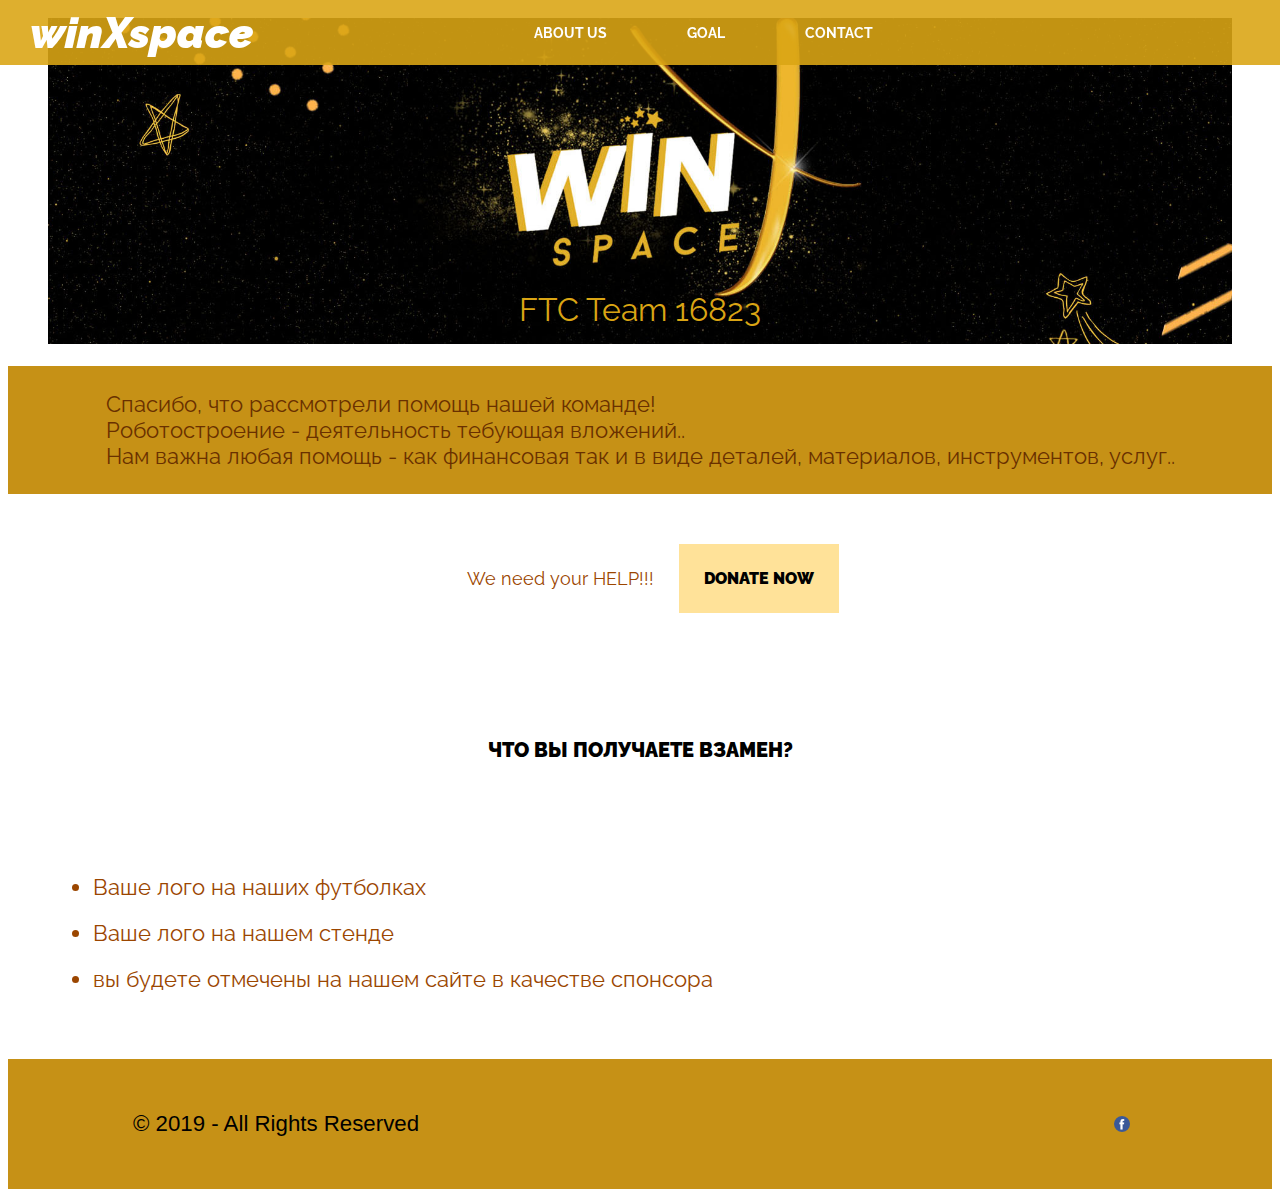
==== goal.html @ 43933ade "goal" ====
<!DOCTYPE html>
<html lang="en">
<head>
    <meta charset="UTF-8">
    <meta name="viewport" content="width=device-width, initial-scale=1.0">
    <meta http-equiv="X-UA-Compatible" content="ie=edge">
    <link rel="stylesheet" href="assets/Untitled-1.css">
    <link rel="stylesheet" href="assets/reset.css">
    <link href="https://fonts.googleapis.com/css?family=Playfair+Display:400,400i|Questrial|Raleway:400,500,700,900i&display=swap" rel="stylesheet">
    <title>Document</title>
</head>
<body>
    <header class="header">
        <div class="top_slider">
            <div>
                <figure>
                    <img src="assets/banner_111.jpg" alt="photo" \>
                    <figcaption>
                        <div class="info"> 
                           <span class="category">FTC Team 16823</span>
                        </div> 
                        </figcaption>
                </figure>
            </div>
        </div>
        <nav>
            <h1 class="logo">winXspace</h1>
            <ul class="top_menu">
                <li class="active"><a href="index2.html">About us</a></li>
                <li><a href="goal.html">goal</a></li>
                <li><a href="#">contact</a></li>
            </ul>
        </nav>
    </header>
    <main class="main">
        <div class="main_1">
        <div class="for_sponsor">
            <div class="text">Спасибо, что рассмотрели помощь нашей команде!
                <br>Роботостроение - деятельность тебующая вложений..
                <br>Нам важна любая помощь - как финансовая так и в виде деталей, материалов, инструментов, услуг..
            </div>
        </div>
        <div class="donate">
            <div class="text_donate">We need your HELP!!!</div>
            <div class="button_donate" ><a href="#"><div class="button_1">Donate now</div></a></div>
        </div>

        <div class="sponsor_buy">
            <div class="big_black">Что  вы  получаете  взамен?</div>
           <div class="all_sponsor">
               <ul>
                <li class="li_1">Ваше лого на наших футболках</li>
                <li class="li_1">Ваше лого на нашем стенде</li>
                <li class="li_1">вы будете отмечены на нашем сайте в качестве спонсора</li>
            </ul>
            </div>
        </div>
    </main>
    <footer class="footer">
        <div class="copyrights">
                © 2019  - All Rights Reserved 
        </div>
        <div class="right">
            <div class="social">
                <a href="#" class="instagram"></a>
                <a href="#" class="facebook"></a>
            </div>
        </div>
    </footer>
</body>
---- assets/Untitled-1.css ----
.top_slider figure{
    position: relative  ;
}
.top_slider figure img {
    max-width: 100%;
    height: auto;
}
.top_slider figure figcaption{
    position: absolute;
    bottom: 20px;
    left: 0;
    width: 100%;
    height: 80%;
    display:flex;
    align-items:flex-end;
    justify-content:center;
}
.top_slider figure figcaption .info{
    max-width:994px;
}
.top_slider figure figcaption .info span.category{
    color:#daa514;
    font-size:32px;
    font-style: medium;
    font-family: 'Raleway', sans-serif;
}
header.header{
    position: relative;
}
header.header nav{
    position: fixed;
    top: 0;
    left: 0;
    width: 100%;
    height: 65px;
    background:rgba(218, 165, 20,0.89);
    display: flex;
    align-items: center;
    justify-content: space-between;
}
header.header nav .logo{
    margin-left: 30px;
    color: #ffffff;
    display: block;
    font-size:43px;
    font-family: 'Raleway', sans-serif;
    font-style:Italic;
    font-weight: 900;
    width: 35%;
}
header.header nav .top_menu{
    font-size: 0;
    width: 65%;
}
header.header nav .top_menu li{
    display: inline-block;
    font-size: 14px;
    color:#ffffff;
    font-family: 'Raleway', sans-serif;
    font-weight: 700;
    text-transform: uppercase;
}
header.header nav .top_menu li:hover{
    color: khaki;
    transition: all 200ms ease-in-out;
}
header.header nav .top_menu li a{
    color: inherit;
    text-decoration: none;
    margin-left: 40px;
    margin-right: 40px;
}
body{
    color: #c29312;
    font-size: 18px;
    font-family: 'Raleway', sans-serif;
}
section.about{
    display: flex;
    align-items: stretch;
}
section.about .left_box{
    width: 50%;
    background: url(1.jpg) center center no-repeat;
    background-size: cover; 
}
section.about .right_box{
    width: 50%;
    box-sizing: border-box;
    padding:90px 90px 125px 90px;
}
section.about .right_box span.about_us{
    font-size:37px ;
    color: #000000;
    font-family: 'Raleway', sans-serif;
    line-height: 1.4;
    font-weight: 700;
}
section.about .right_box p{
    line-height: 24px;
}
section.our_dream{
    display: flex;
    align-items: stretch;
}
section.our_dream .dream{
    width: 50%;
    box-sizing: border-box;
    padding-top: 80px;
    padding-left: 60px;
    padding-right: 60px;
    padding-bottom: 125px;
    line-height: 1.4;
}
section.our_dream .photo_team{
    width: 50%;
    background: url(2.jpg) center center no-repeat;
    background-size: cover;
}
section.our_dream .dream h3.big{
    font-size:37px ;
    color: #000000;
    font-family: 'Raleway', sans-serif;

    font-weight:700;
}
main.main .stroke{
    max-width: 100%;
    height: auto;
}
section.forma{
    display: flex;
    align-items: center;
}
section.form{
    background: url(contact.jpg) center center no-repeat;
    background-size: cover;
    padding-left: 600px;
    padding-right: 600px;
    padding-top: 75px;
    padding-bottom: 70px;
}
section.form h4{
    font-size: 37px;
    color: #000000;
    font-family: 'Raleway', sans-serif;
    font-weight: 500;
    margin-bottom:35px;
}
section.form form{
    display: flex;
    justify-content: space-between;
    flex-wrap: wrap;
}
section.form form input[type="text"]{
    border: 0;
    padding: 0;
    margin: 0;
    height: 55px;
    border-top: 1px solid #f2dcaf;
    width: calc(50%-13px);
    padding-left: 25px;
    padding-right: 25px;
    box-sizing: border-box;
    color: #898989;
    font-size: 12px;
    font-family: 'Raleway', sans-serif;
    background: #ffe8b8;
    margin-right: 13px;
}
section.form form input[type="email"]{
    border: 0;
    padding: 0;
    margin: 0;
    height: 55px;
    border-top: 1px solid #f2dcaf;
    width: calc(50%-13px);
    padding-left: 25px;
    padding-right: 25px;
    box-sizing: border-box;
    color: #898989;
    font-size: 12px;
    font-family: 'Raleway', sans-serif;
    background: #ffe8b8;
}
section.form form textarea{
    border: 0;
    padding: 0;
    margin: 0;
    height: 100px;
    border-top: 1px solid #f2dcaf;
    width: 100%;
    padding: 25px;
    box-sizing: border-box;
    color: #898989;
    font-size: 12px;
    font-family: 'Raleway', sans-serif;
    background: #ffe8b8;
    margin-top:12px ;
    margin-bottom: 12px;
}
section.form form input[type="submit"]{
    background: #ffe299;
    border: 0;
    color: #000000;
    font-size: 16px;
    font-family: 'Raleway', sans-serif;
    font-weight: 900;
    text-transform: uppercase;
    padding: 23px 18px 23px 18px;
}
section.form form input[type="submit"]:hover{
    color: coral;
    transition: all 200ms ease-in-out;
}
footer.footer{
    background: #c69116;
    position: relative;
    height: 130px;
    display: flex;
    align-items: center;
    justify-content: space-between;
}
footer.footer .copyrights{
    width: 50%;
    align-items: flex-start;
    justify-content: space-between;
    padding-left: 125px;
    box-sizing: border-box;    
    position: absolute;
    font-size: 22.26px;
    font-family: 'arial';
    color: #000;

}
footer.footer .right{
    width: 100%;
    box-sizing: border-box;
    padding-right: 120px;
}
footer.footer .right .social{
    display: flex;
    align-items: center;
    justify-content: flex-end;
}
footer.footer .right_data .social a {
    margin-left: 27px;
}
footer.footer .right .social .facebook{
    width: 60px;
    height: 60px;
    background: url(facebook.png) center center no-repeat;
    display: block;
}
footer.footer .right .social .instagram{
    width: 60px;
    height: 60px;
    background: url(instagram.png) center center no-repeat;
    display: block;
}
.main_1{
    background-image: url(contact.jpg);
    background-attachment: fixed;
}
.donate{

background-size: cover;
padding-top: 50px;
padding-bottom: 50px;
width: 100%;
height: auto;
display: flex;
align-items: center;
justify-content: center;
}
main.main .donate .button_1{
background-color: #ffe299;
width: auto;
height: auto;
display: flex;
align-items: center;
justify-content: center;
color: #000000;
font-size: 16px;
font-family: 'Raleway', sans-serif;
font-weight: 900;
text-transform: uppercase;
padding: 25px;
}
main.main .button_1:hover{
    color: coral;
    transition: all 250ms ease-in-out;
}
.text_donate{
    font-size: 18px;
    padding-left: 25px;
    color: #9b4600
}
.button_donate{
    padding-left: 25px;
}
a{
    text-decoration: none;
}
main.main .for_sponsor{
    background-color: #c69116;
    color: #693000;
    font-size: 22px;
    font-family: 'Raleway', sans-serif;
    display: flex;
    align-items: center;
    justify-content: center;
    width: auto;
    height: auto;
    padding: 25px;
}
main.main .sponsor_buy{
    color: #9b4600;
    font-size: 22px;
    font-family: 'Raleway', sans-serif;
    padding: 25px;
}

.big_black{
color: #000000;
font-size: 20px;
font-family: 'Raleway', sans-serif;
font-weight: 900;
text-transform: uppercase;
padding: 50px;
display: flex;
justify-content: center;
}
.all_sponsor{
    padding: 20px;
}
.li_1{
    padding-top: 20px;
}
li{
    list-style-type: disc;
}
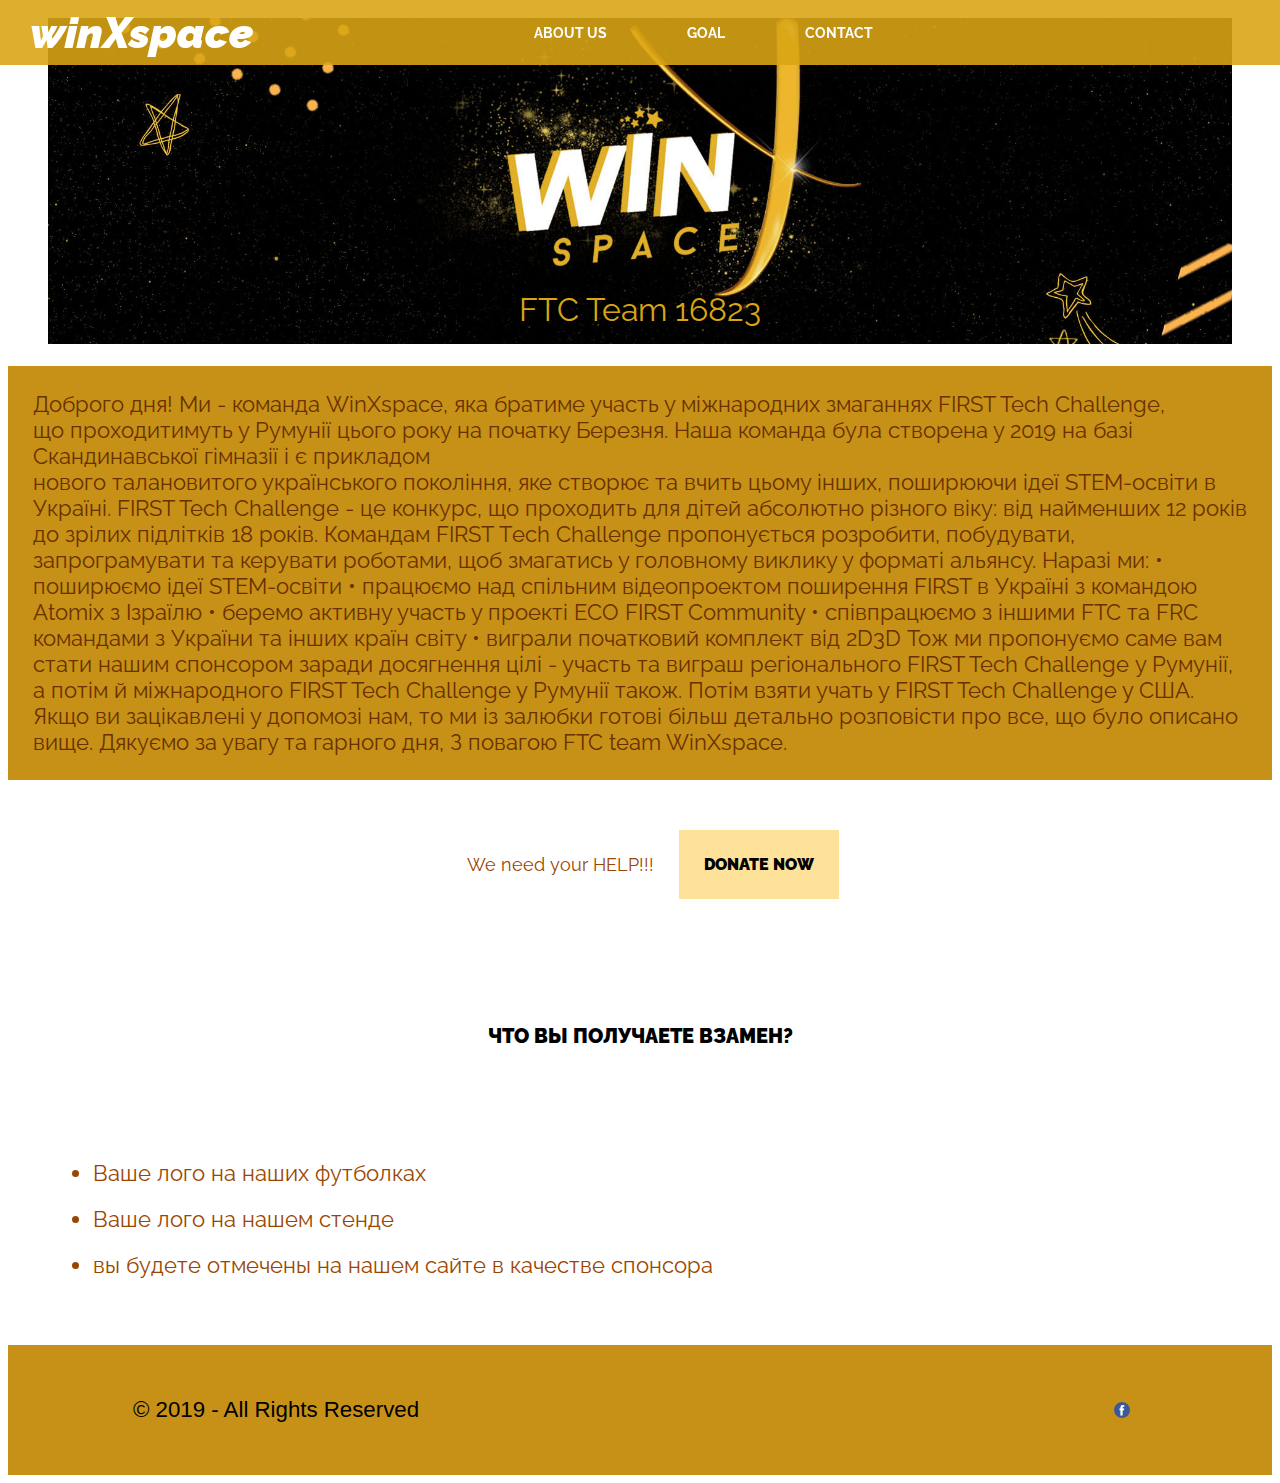
==== commit c8ba438c: "added new text" ====
--- a/goal.html
+++ b/goal.html
@@ -26,7 +26,7 @@
         <nav>
             <h1 class="logo">winXspace</h1>
             <ul class="top_menu">
-                <li class="active"><a href="index2.html">About us</a></li>
+                <li class="active"><a href="index.html">About us</a></li>
                 <li><a href="goal.html">goal</a></li>
                 <li><a href="#">contact</a></li>
             </ul>
@@ -35,9 +35,25 @@
     <main class="main">
         <div class="main_1">
         <div class="for_sponsor">
-            <div class="text">Спасибо, что рассмотрели помощь нашей команде!
-                <br>Роботостроение - деятельность тебующая вложений..
-                <br>Нам важна любая помощь - как финансовая так и в виде деталей, материалов, инструментов, услуг..
+            <div class="text">Доброго дня! 
+Ми - команда WinXspace, яка братиме участь у міжнародних змаганнях FIRST Tech Challenge,<br>
+що проходитимуть у Румунії цього року на початку Березня. Наша команда була створена у 2019 на базі Скандинавської гімназії і є прикладом<br>
+нового талановитого українського покоління, яке створює та вчить цьому інших, поширюючи ідеї STEM-освіти в Україні. 
+FIRST Tech Challenge - це конкурс, що проходить для дітей абсолютно різного віку: від найменших 12 років до зрілих підлітків 18 років. 
+Командам FIRST Тech Challenge пропонується розробити, побудувати, 
+запрограмувати та керувати роботами, щоб змагатись у головному
+виклику у форматі альянсу. 
+Наразі ми: 
+• поширюємо ідеї STEM-освіти
+• працюємо над спільним відеопроектом поширення FIRST в Україні з командою Atomix з Ізраїлю
+• беремо активну участь у проекті ECO FIRST Community
+• співпрацюємо з іншими FTC та FRC командами з України та інших країн світу
+• виграли початковий комплект від 2D3D
+Тож ми пропонуємо саме вам стати нашим спонсором заради досягнення цілі - участь та виграш регіонального FIRST Tech Challenge у Румунії,<br>
+а потім й міжнародного FIRST Tech Challenge y Румунії також. Потім взяти учать у FIRST Tech Challenge y США.
+Якщо ви зацікавлені у допомозі нам, то ми із залюбки готові більш детально розповісти про все, що було описано вище.
+Дякуємо за увагу та гарного дня,
+З повагою FTC team WinXspace.
             </div>
         </div>
         <div class="donate">
@@ -67,4 +83,4 @@
             </div>
         </div>
     </footer>
-</body>+</body>
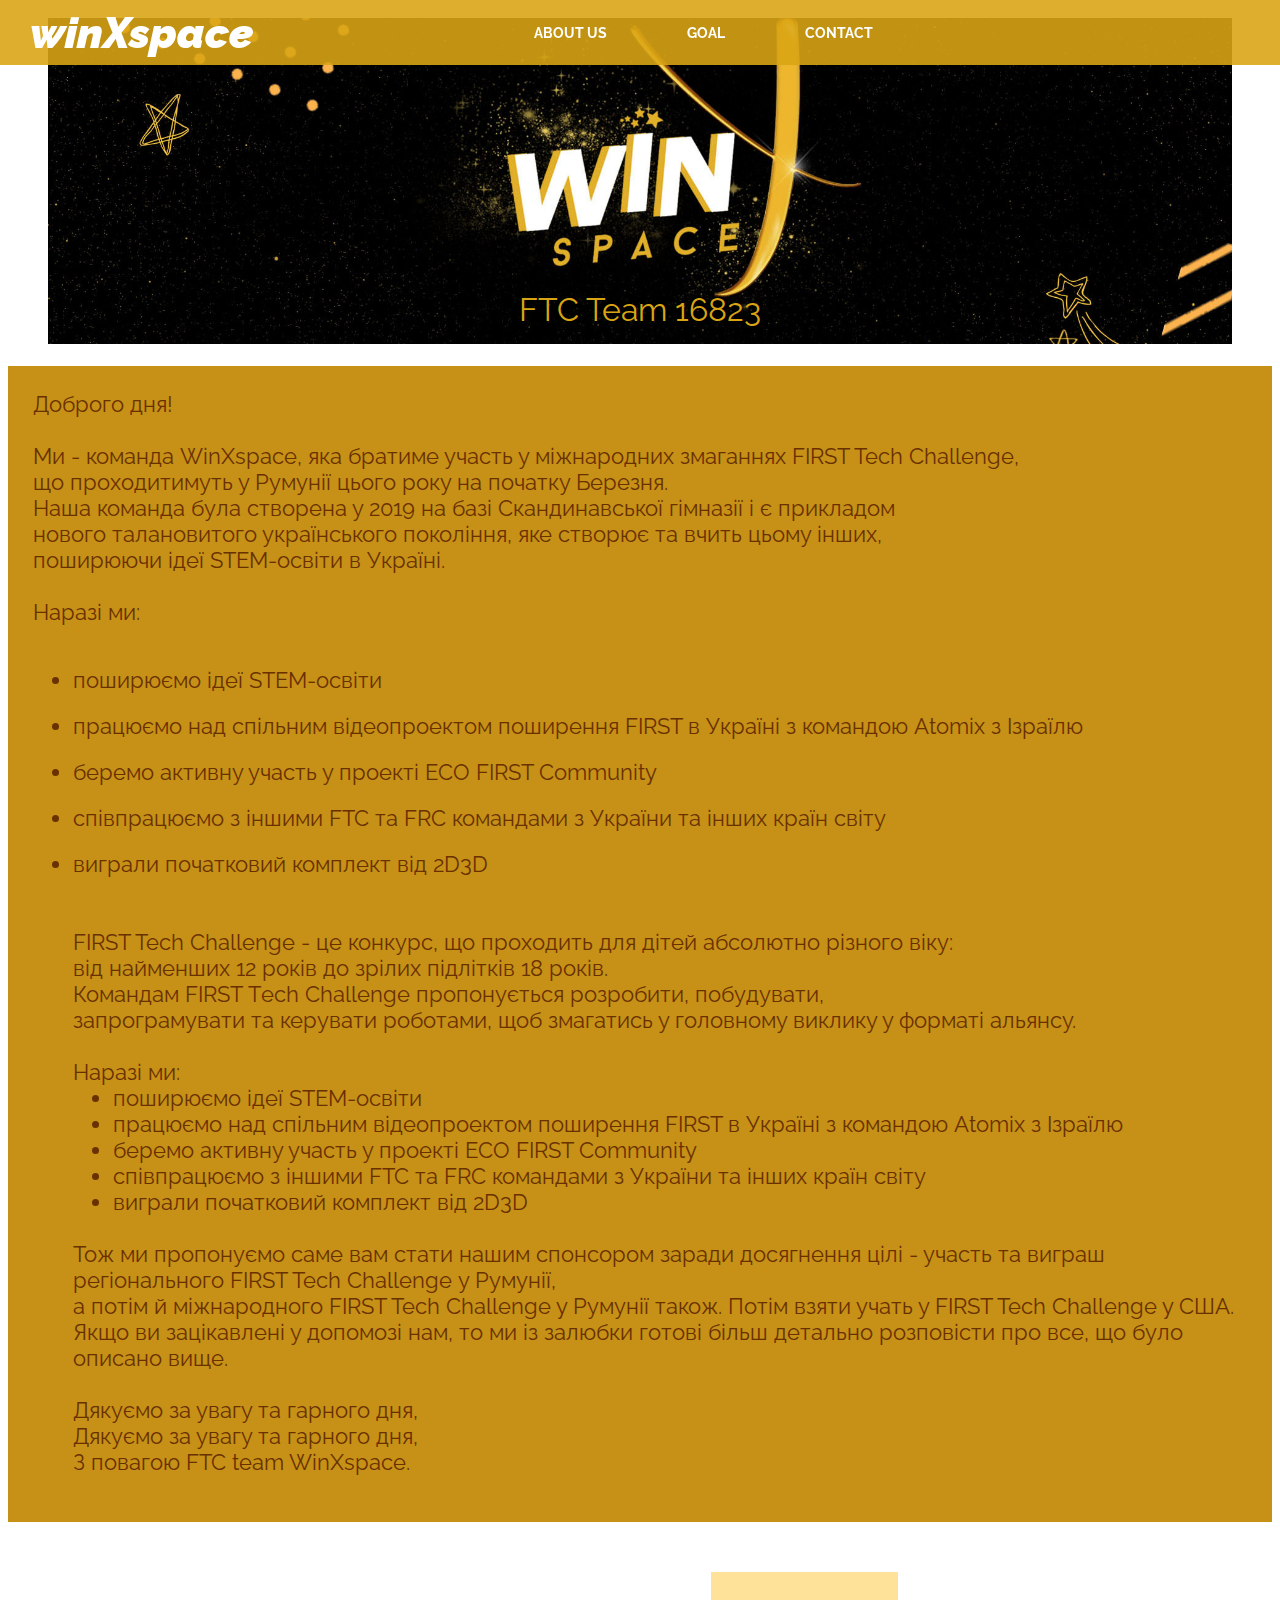
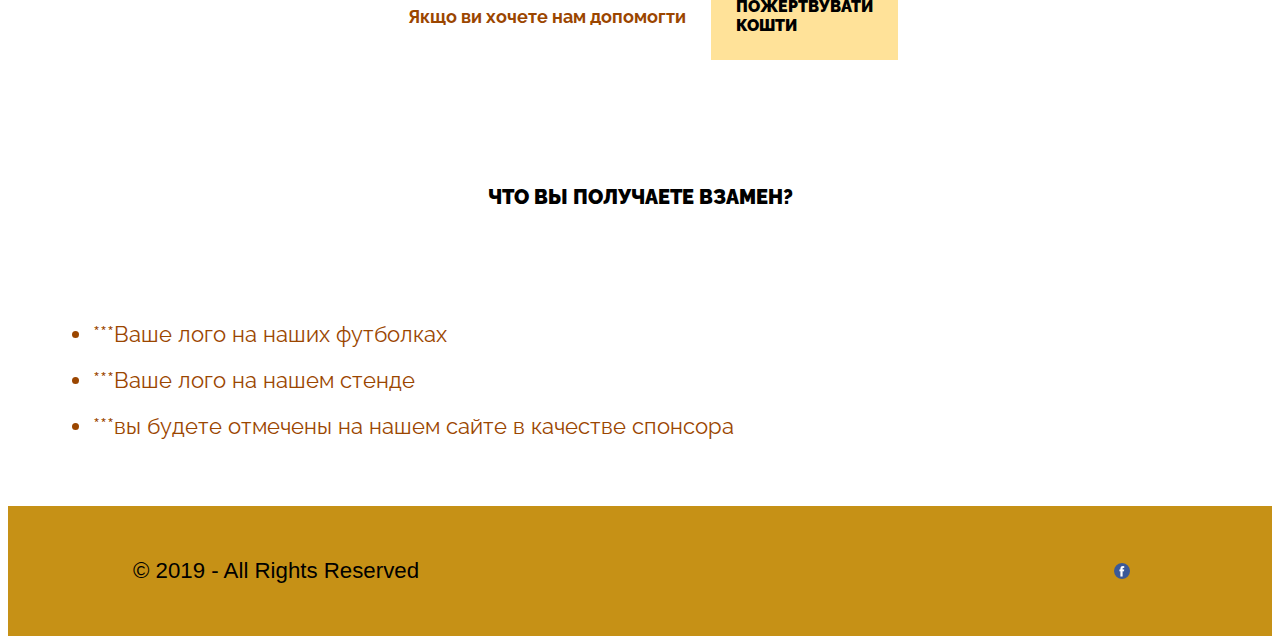
==== commit c3cfd6c7: "Update goal.html" ====
--- a/goal.html
+++ b/goal.html
@@ -35,39 +35,51 @@
     <main class="main">
         <div class="main_1">
         <div class="for_sponsor">
-            <div class="text">Доброго дня! 
+            <div class="text">Доброго дня! <br><br>
 Ми - команда WinXspace, яка братиме участь у міжнародних змаганнях FIRST Tech Challenge,<br>
-що проходитимуть у Румунії цього року на початку Березня. Наша команда була створена у 2019 на базі Скандинавської гімназії і є прикладом<br>
-нового талановитого українського покоління, яке створює та вчить цьому інших, поширюючи ідеї STEM-освіти в Україні. 
-FIRST Tech Challenge - це конкурс, що проходить для дітей абсолютно різного віку: від найменших 12 років до зрілих підлітків 18 років. 
-Командам FIRST Тech Challenge пропонується розробити, побудувати, 
-запрограмувати та керувати роботами, щоб змагатись у головному
-виклику у форматі альянсу. 
-Наразі ми: 
-• поширюємо ідеї STEM-освіти
-• працюємо над спільним відеопроектом поширення FIRST в Україні з командою Atomix з Ізраїлю
-• беремо активну участь у проекті ECO FIRST Community
-• співпрацюємо з іншими FTC та FRC командами з України та інших країн світу
-• виграли початковий комплект від 2D3D
-Тож ми пропонуємо саме вам стати нашим спонсором заради досягнення цілі - участь та виграш регіонального FIRST Tech Challenge у Румунії,<br>
-а потім й міжнародного FIRST Tech Challenge y Румунії також. Потім взяти учать у FIRST Tech Challenge y США.
-Якщо ви зацікавлені у допомозі нам, то ми із залюбки готові більш детально розповісти про все, що було описано вище.
-Дякуємо за увагу та гарного дня,
-З повагою FTC team WinXspace.
+що проходитимуть у Румунії цього року на початку Березня.<br>
+Наша команда була створена у 2019 на базі Скандинавської гімназії і є прикладом<br>
+нового талановитого українського покоління, яке створює та вчить цьому інших,<br>
+поширюючи ідеї STEM-освіти в Україні. 
+<br><br>Наразі ми: 
+<ul>
+<li class="li_1">поширюємо ідеї STEM-освіти</li>
+<li class="li_1">працюємо над спільним відеопроектом поширення FIRST в Україні з командою Atomix з Ізраїлю</li>
+<li class="li_1">беремо активну участь у проекті ECO FIRST Community</li>
+<li class="li_1">співпрацюємо з іншими FTC та FRC командами з України та інших країн світу</li>
+<li class="li_1">виграли початковий комплект від 2D3D</li>
+<br><br>FIRST Tech Challenge - це конкурс, що проходить для дітей абсолютно різного віку:<br>
+від найменших 12 років до зрілих підлітків 18 років. 
+<br>Командам FIRST Тech Challenge пропонується розробити, побудувати, 
+<br>запрограмувати та керувати роботами, щоб змагатись у головному виклику у форматі альянсу. 
+<br><br>Наразі ми: 
+<ul>
+<li>поширюємо ідеї STEM-освіти</li>
+<li>працюємо над спільним відеопроектом поширення FIRST в Україні з командою Atomix з Ізраїлю</li>
+<li>беремо активну участь у проекті ECO FIRST Community</li>
+<li>співпрацюємо з іншими FTC та FRC командами з України та інших країн світу</li>
+<li>виграли початковий комплект від 2D3D</li>
+</ul>
+<br>Тож ми пропонуємо саме вам стати нашим спонсором заради досягнення цілі - участь та виграш регіонального FIRST Tech Challenge у Румунії,
+<br>а потім й міжнародного FIRST Tech Challenge y Румунії також. Потім взяти учать у FIRST Tech Challenge y США.
+<br>Якщо ви зацікавлені у допомозі нам, то ми із залюбки готові більш детально розповісти про все, що було описано вище.
+<br><br>Дякуємо за увагу та гарного дня,
+<br>Дякуємо за увагу та гарного дня,
+<br>З повагою FTC team WinXspace.
             </div>
         </div>
         <div class="donate">
-            <div class="text_donate">We need your HELP!!!</div>
-            <div class="button_donate" ><a href="#"><div class="button_1">Donate now</div></a></div>
+            <div class="text_donate"><b>Якщо ви хочете нам допомогти</b></div>
+            <div class="button_donate" ><a href="#"><div class="button_1">Пожертвувати<br>Кошти</p></div></a></div>
         </div>
 
         <div class="sponsor_buy">
             <div class="big_black">Что  вы  получаете  взамен?</div>
            <div class="all_sponsor">
                <ul>
-                <li class="li_1">Ваше лого на наших футболках</li>
-                <li class="li_1">Ваше лого на нашем стенде</li>
-                <li class="li_1">вы будете отмечены на нашем сайте в качестве спонсора</li>
+                <li class="li_1">***Ваше лого на наших футболках</li>
+                <li class="li_1">***Ваше лого на нашем стенде</li>
+                <li class="li_1">***вы будете отмечены на нашем сайте в качестве спонсора</li>
             </ul>
             </div>
         </div>
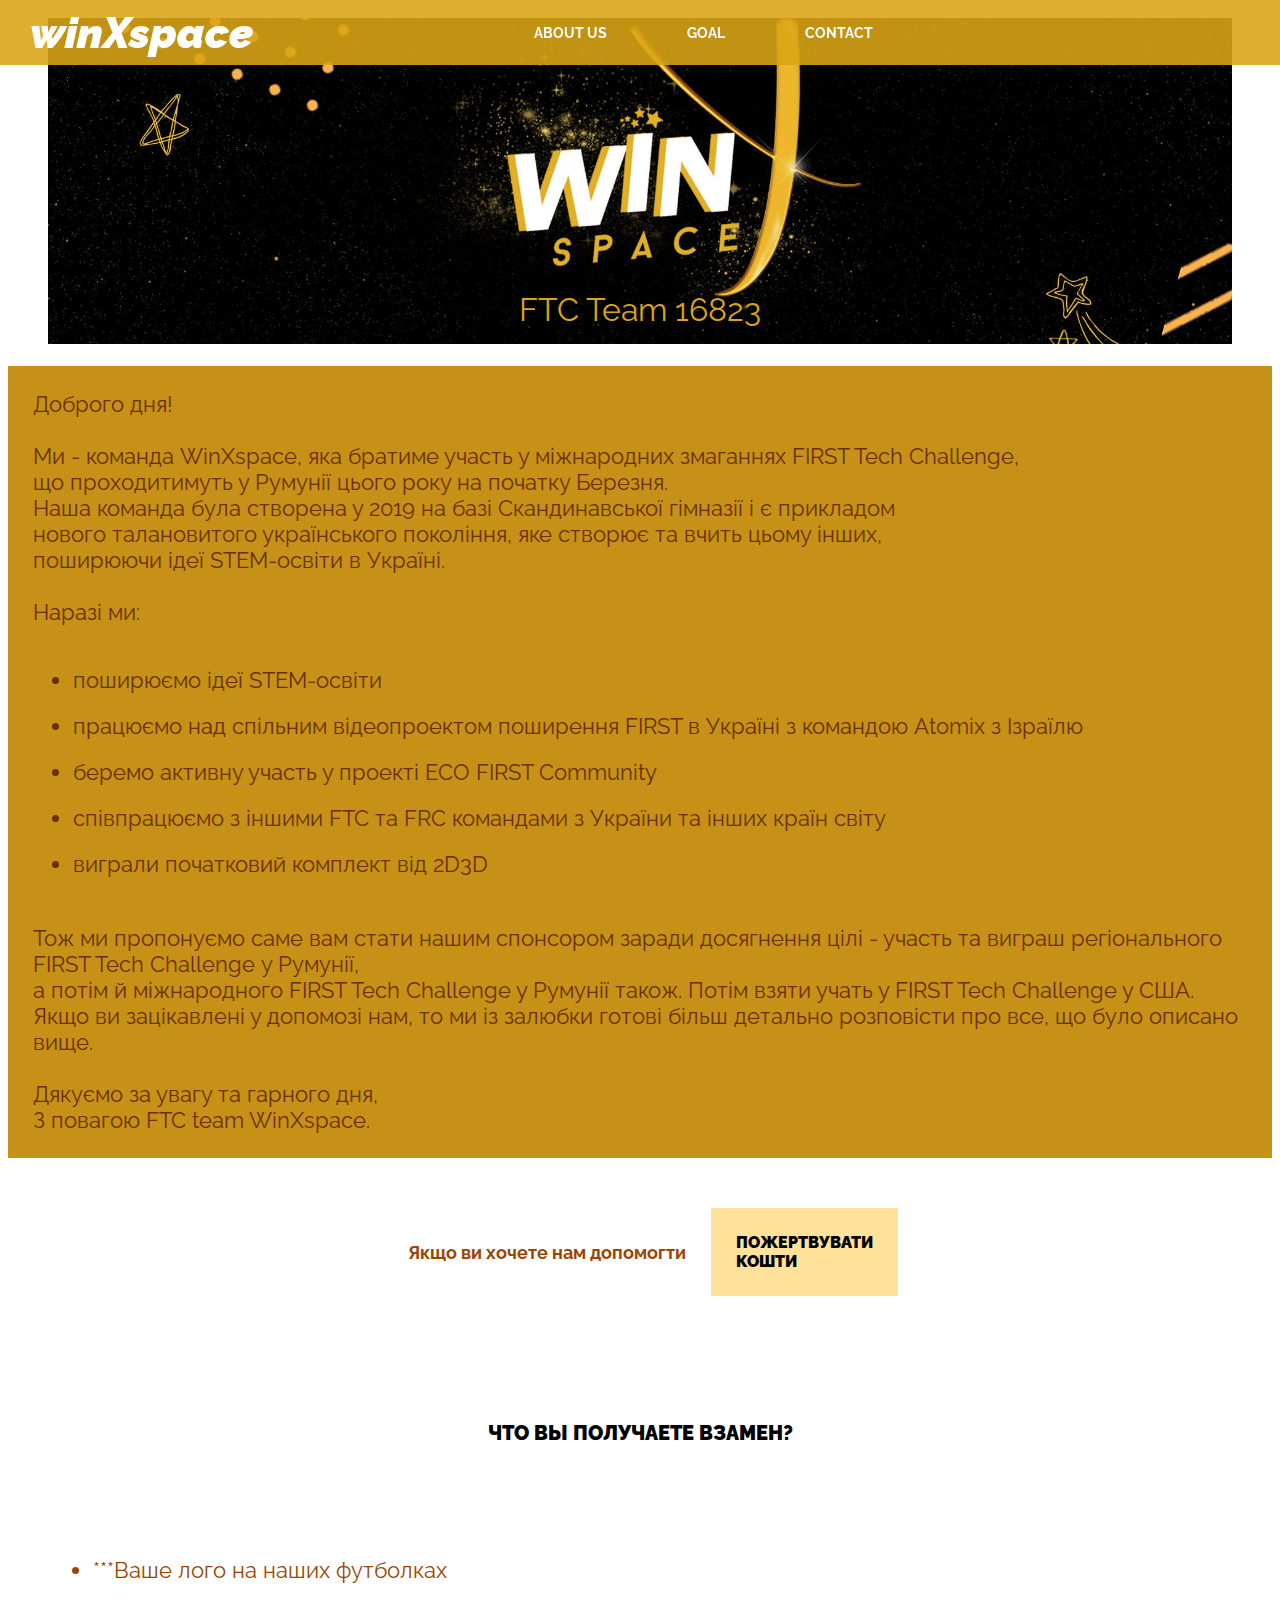
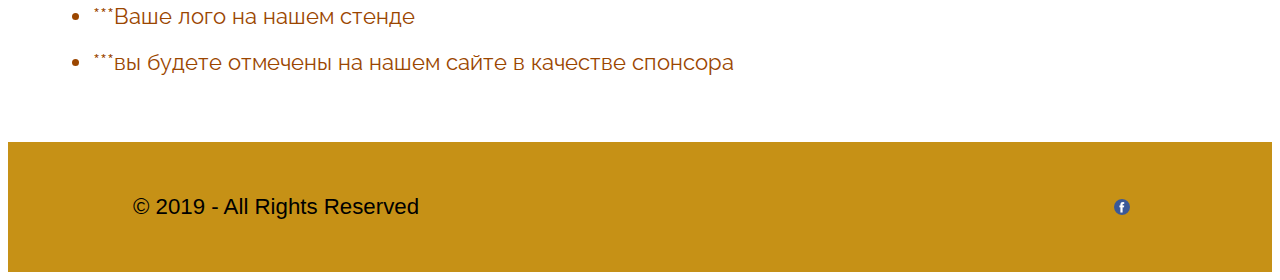
==== commit b2b0ff2d: "Update goal.html" ====
--- a/goal.html
+++ b/goal.html
@@ -48,23 +48,11 @@
 <li class="li_1">беремо активну участь у проекті ECO FIRST Community</li>
 <li class="li_1">співпрацюємо з іншими FTC та FRC командами з України та інших країн світу</li>
 <li class="li_1">виграли початковий комплект від 2D3D</li>
-<br><br>FIRST Tech Challenge - це конкурс, що проходить для дітей абсолютно різного віку:<br>
-від найменших 12 років до зрілих підлітків 18 років. 
-<br>Командам FIRST Тech Challenge пропонується розробити, побудувати, 
-<br>запрограмувати та керувати роботами, щоб змагатись у головному виклику у форматі альянсу. 
-<br><br>Наразі ми: 
-<ul>
-<li>поширюємо ідеї STEM-освіти</li>
-<li>працюємо над спільним відеопроектом поширення FIRST в Україні з командою Atomix з Ізраїлю</li>
-<li>беремо активну участь у проекті ECO FIRST Community</li>
-<li>співпрацюємо з іншими FTC та FRC командами з України та інших країн світу</li>
-<li>виграли початковий комплект від 2D3D</li>
 </ul>
 <br>Тож ми пропонуємо саме вам стати нашим спонсором заради досягнення цілі - участь та виграш регіонального FIRST Tech Challenge у Румунії,
 <br>а потім й міжнародного FIRST Tech Challenge y Румунії також. Потім взяти учать у FIRST Tech Challenge y США.
 <br>Якщо ви зацікавлені у допомозі нам, то ми із залюбки готові більш детально розповісти про все, що було описано вище.
 <br><br>Дякуємо за увагу та гарного дня,
-<br>Дякуємо за увагу та гарного дня,
 <br>З повагою FTC team WinXspace.
             </div>
         </div>
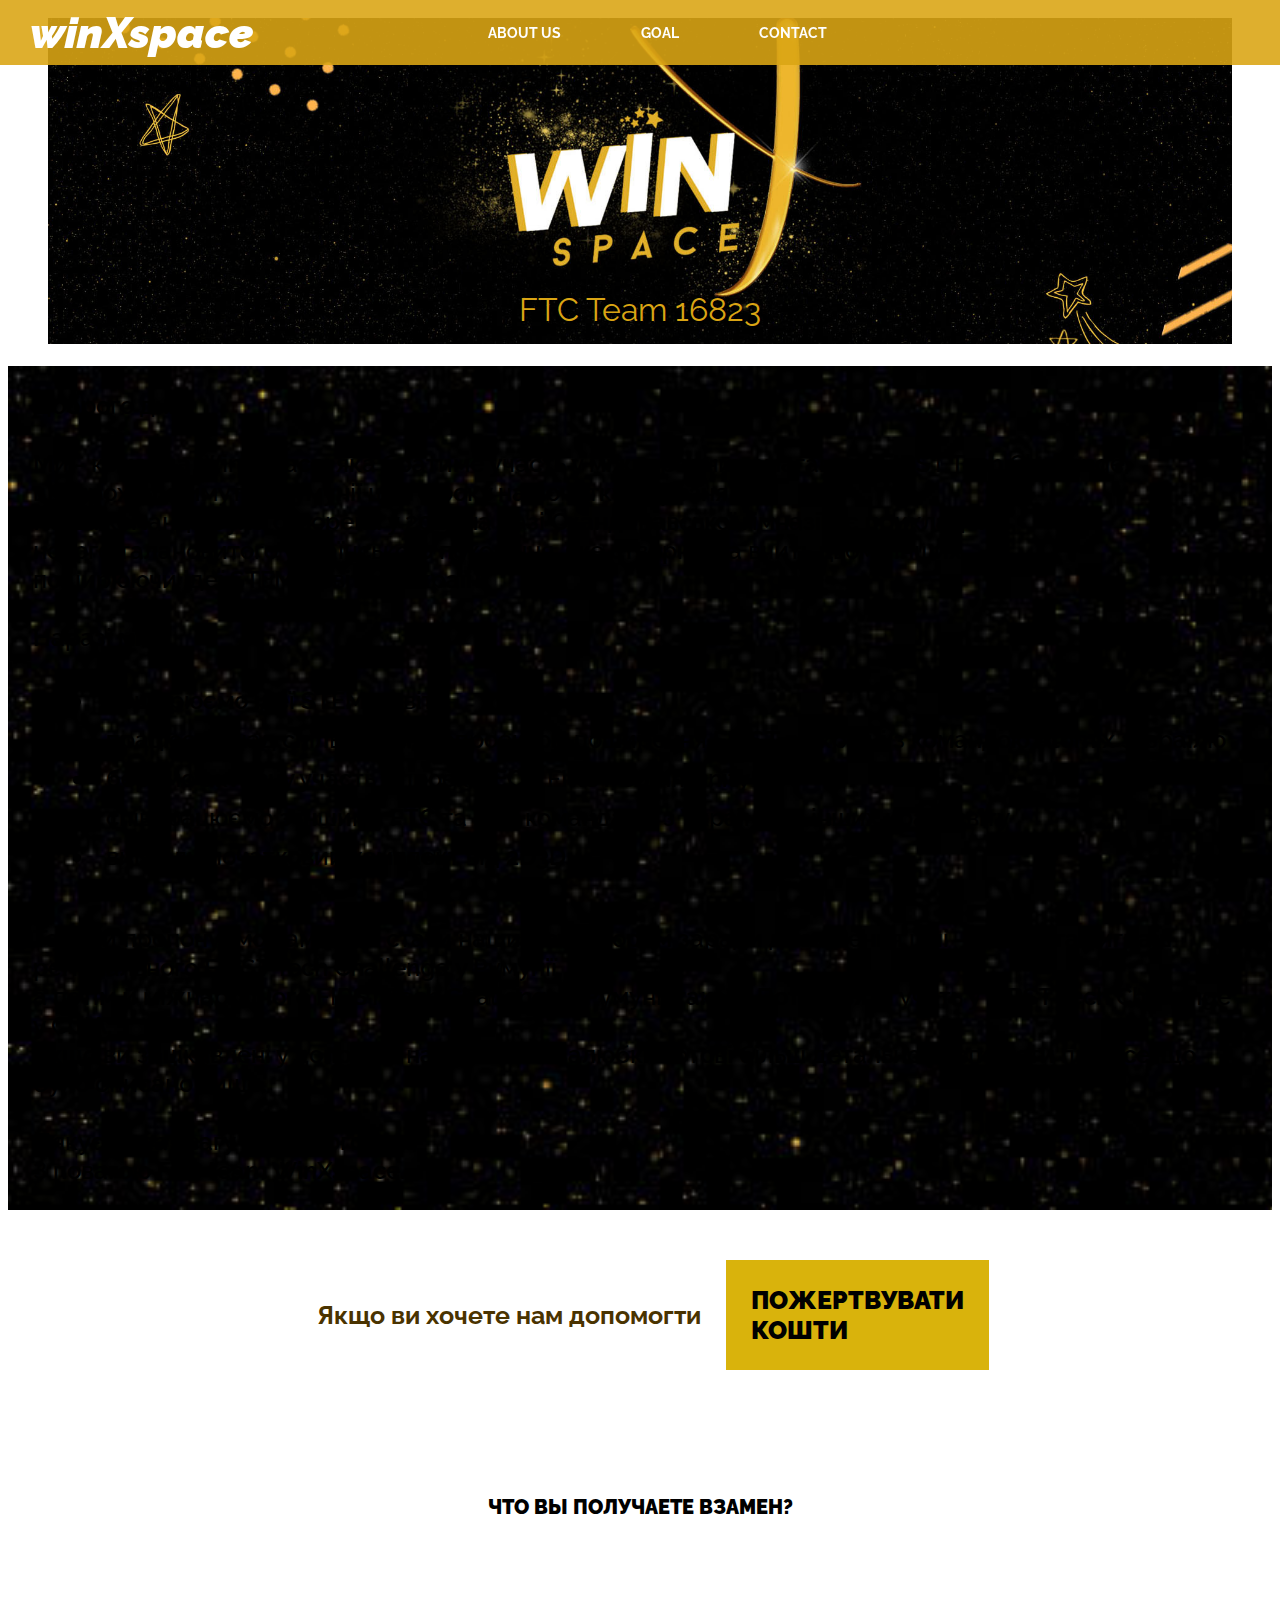
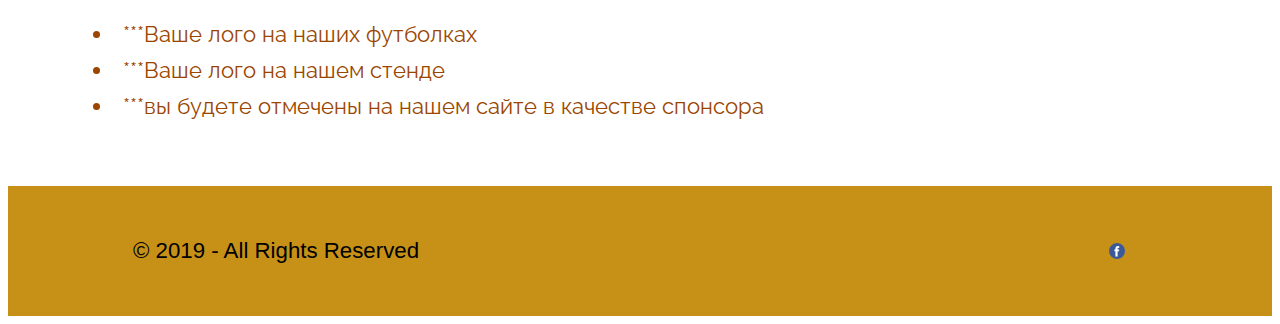
==== commit bfcfdf44: "Merge branch 'gh-pages' of github.com:winXspace/site into gh-pages" ====
--- a/goal.html
+++ b/goal.html
@@ -6,6 +6,7 @@
     <meta http-equiv="X-UA-Compatible" content="ie=edge">
     <link rel="stylesheet" href="assets/Untitled-1.css">
     <link rel="stylesheet" href="assets/reset.css">
+    <link rel="stylesheet" href="assets/media.css">
     <link href="https://fonts.googleapis.com/css?family=Playfair+Display:400,400i|Questrial|Raleway:400,500,700,900i&display=swap" rel="stylesheet">
     <title>Document</title>
 </head>
@@ -28,7 +29,7 @@
             <ul class="top_menu">
                 <li class="active"><a href="index.html">About us</a></li>
                 <li><a href="goal.html">goal</a></li>
-                <li><a href="#">contact</a></li>
+                <li><a href="contact.html">contact</a></li>
             </ul>
         </nav>
     </header>
@@ -78,8 +79,8 @@
         </div>
         <div class="right">
             <div class="social">
-                <a href="#" class="instagram"></a>
-                <a href="#" class="facebook"></a>
+                <a href="http://www.instagram.com/winxspace/" class="instagram"></a>
+                <a href="https://facebook.com/Team16823/" class="facebook"></a>
             </div>
         </div>
     </footer>
--- a/assets/Untitled-1.css
+++ b/assets/Untitled-1.css
@@ -46,7 +46,7 @@
     font-family: 'Raleway', sans-serif;
     font-style:Italic;
     font-weight: 900;
-    width: 35%;
+    
 }
 header.header nav .top_menu{
     font-size: 0;
@@ -247,6 +247,7 @@
     margin-left: 27px;
 }
 footer.footer .right .social .facebook{
+    padding-right: 10px;
     width: 60px;
     height: 60px;
     background: url(facebook.png) center center no-repeat;
@@ -274,14 +275,14 @@
 justify-content: center;
 }
 main.main .donate .button_1{
-background-color: #ffe299;
+background-color: #d9b30c;
 width: auto;
 height: auto;
 display: flex;
 align-items: center;
 justify-content: center;
 color: #000000;
-font-size: 16px;
+font-size: 25px;
 font-family: 'Raleway', sans-serif;
 font-weight: 900;
 text-transform: uppercase;
@@ -292,9 +293,9 @@
     transition: all 250ms ease-in-out;
 }
 .text_donate{
-    font-size: 18px;
-    padding-left: 25px;
-    color: #9b4600
+    font-size: 25px;
+    padding-left: 25px;
+    color: #4a3300
 }
 .button_donate{
     padding-left: 25px;
@@ -303,9 +304,10 @@
     text-decoration: none;
 }
 main.main .for_sponsor{
-    background-color: #c69116;
-    color: #693000;
-    font-size: 22px;
+    background-image: url(1text_under.jpg);
+    background-size: cover;
+    color: #d9b30c;
+    font-size: 24px;
     font-family: 'Raleway', sans-serif;
     display: flex;
     align-items: center;
@@ -335,8 +337,134 @@
     padding: 20px;
 }
 .li_1{
-    padding-top: 20px;
+    padding-top: 10px;
 }
 li{
     list-style-type: disc;
+    list-style-position: inside;
+}
+.main_contact{
+    width: 100%;
+    height:auto;
+    background-image: url(contact.jpg);
+    background-position: fixed;
+    
+    background-repeat: no-repeat;
+}
+
+.big_black_1{
+    color: #000000;
+    font-size: 20px;
+    font-family: 'Raleway', sans-serif;
+    font-weight: 900;
+    text-transform: uppercase;
+    margin-top: 50px;
+    margin-left: 150px;
+    padding: 15px;
+    display: flex;
+    justify-content: center;
+    }
+
+
+.h4_contact{
+    display: flex;
+    align-items: center;
+    justify-content: center;
+    font-size: 37px;
+    color: #000000;
+    font-family: 'Raleway', sans-serif;
+    padding-top: 50px;
+    padding-bottom: 50px;
+}
+
+
+.form_contact{
+    display: flex;
+    align-items: center;
+    justify-content: space-around;
+    padding-bottom: 50px;
+}
+form{
+    display: flex;
+    flex-direction: column;
+}
+
+.form_contact form input[type="text"]{
+    border: 0;
+    padding: 0;
+    margin-bottom: 12px;
+    height: 55px;
+    border-top: 1px solid #f2dcaf;
+    width: 150%;
+    padding-left: 25px;
+    padding-right: 25px;
+    box-sizing: border-box;
+    color: #898989;
+    font-size: 12px;
+    font-family: 'Raleway', sans-serif;
+    background: #ffe8b8;
+    margin-right: 13px;
+}
+.form_contact form input[type="email"]{
+    border: 0;
+    padding: 0;
+    margin: 0;
+    height: 55px;
+    border-top: 1px solid #f2dcaf;
+    width:150%;
+    padding-left: 25px;
+    padding-right: 25px;
+    box-sizing: border-box;
+    color: #898989;
+    font-size: 12px;
+    font-family: 'Raleway', sans-serif;
+    background: #ffe8b8;
+}
+.form_contact form textarea{
+    border: 0;
+    padding: 0;
+    margin: 0;
+    height: 100px;
+    border-top: 1px solid #f2dcaf;
+    width: 150%;
+    padding: 25px;
+    box-sizing: border-box;
+    color: #898989;
+    font-size: 12px;
+    font-family: 'Raleway', sans-serif;
+    background: #ffe8b8;
+    margin-top:12px ;
+    margin-bottom: 12px;
+}
+.form_contact form input[type="submit"]{
+    background: #ffe299;
+    border: 0;
+    color: #000000;
+    font-size: 16px;
+    font-family: 'Raleway', sans-serif;
+    font-weight: 900;
+    text-transform: uppercase;
+    padding: 23px 18px 23px 18px;
+}
+.form_contact form input[type="submit"]:hover{
+    color: coral;
+    transition: all 200ms ease-in-out;
+}
+iframe{
+    border: #000;
+    border-radius: 25px;
+    width: 150%;
+    height: 400px;
+}
+.text{
+    color: #000;
+    font-size: 24px;
+    font-family: 'Raleway', sans-serif;
+    font-weight: 600;
+}
+.social_contact{
+    display: flex;
+}
+.social_1{
+    margin: 10px;
 }--- a/assets/media.css
+++ b/assets/media.css
@@ -0,0 +1,28 @@
+@media only screen and (max-width: 992px){
+    .form_contact{
+        display: flex;
+        flex-direction: column;
+    }
+    .form_left{
+        margin-bottom: 50px;
+    }
+    .logo{
+        font-size: 15px;
+        margin-left: 10px;
+    }
+    .top_menu{
+        margin-top: 15px;
+    }
+    .main{
+        display: flex;
+        flex-direction: column;
+    }
+    .about{
+        flex-direction: column;
+    }
+    .right_box{
+        padding: 0px;
+        width: 100%;
+        height: auto;
+    }
+}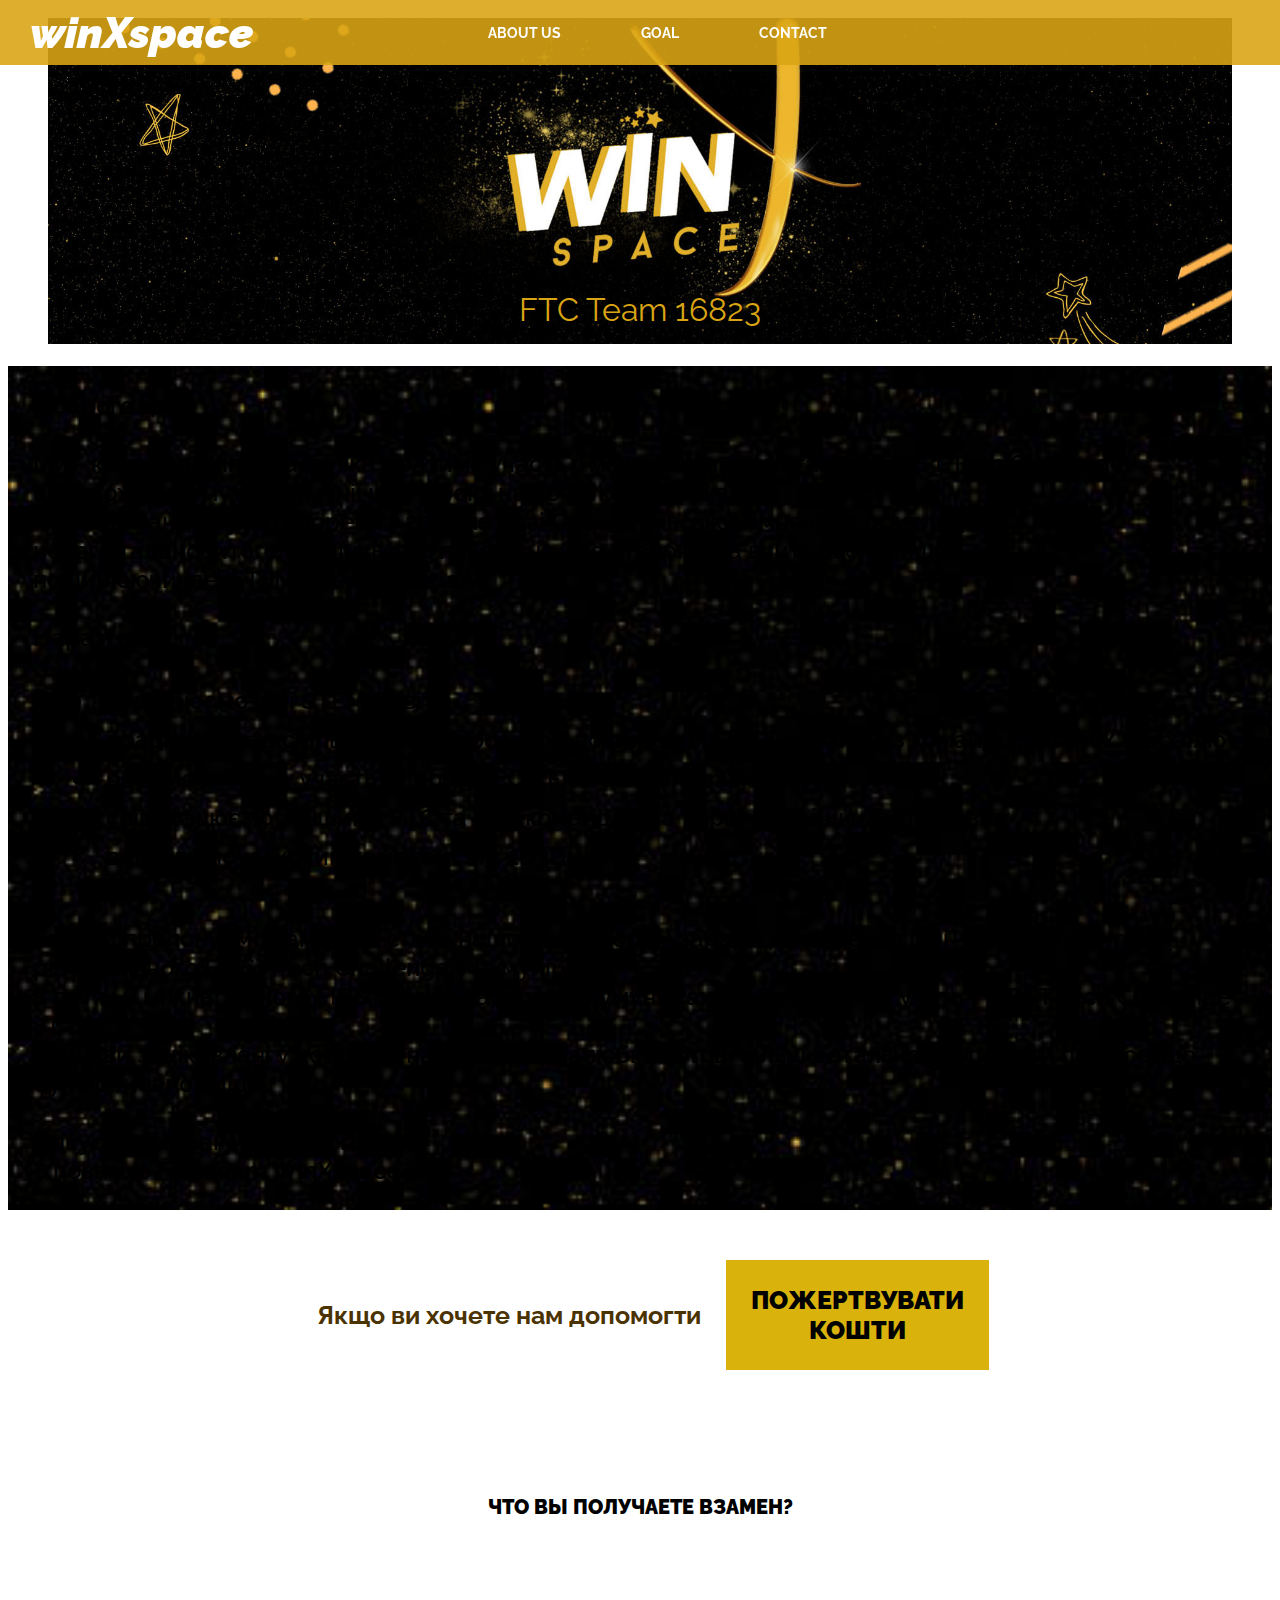
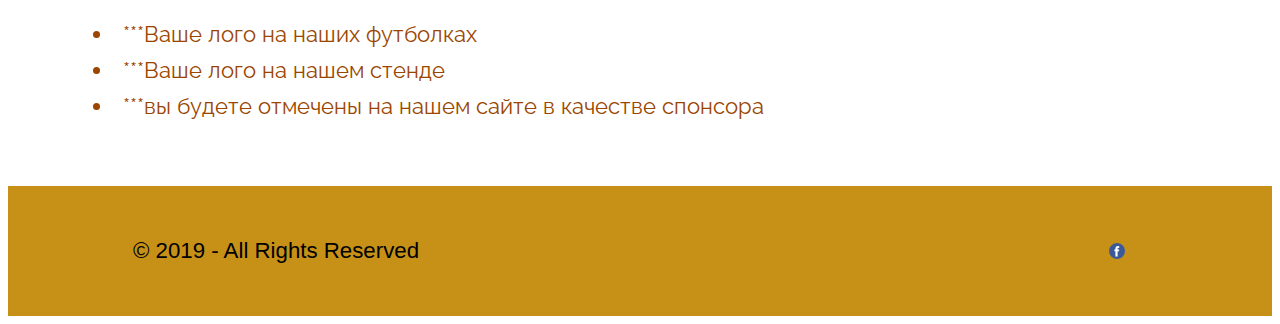
==== commit 58d0e037: "donate button" ====
--- a/goal.html
+++ b/goal.html
@@ -1,87 +1,101 @@
 <!DOCTYPE html>
 <html lang="en">
-<head>
-    <meta charset="UTF-8">
-    <meta name="viewport" content="width=device-width, initial-scale=1.0">
-    <meta http-equiv="X-UA-Compatible" content="ie=edge">
-    <link rel="stylesheet" href="assets/Untitled-1.css">
-    <link rel="stylesheet" href="assets/reset.css">
-    <link rel="stylesheet" href="assets/media.css">
-    <link href="https://fonts.googleapis.com/css?family=Playfair+Display:400,400i|Questrial|Raleway:400,500,700,900i&display=swap" rel="stylesheet">
-    <title>Document</title>
-</head>
-<body>
-    <header class="header">
-        <div class="top_slider">
-            <div>
-                <figure>
-                    <img src="assets/banner_111.jpg" alt="photo" \>
-                    <figcaption>
-                        <div class="info"> 
-                           <span class="category">FTC Team 16823</span>
-                        </div> 
+    <head>
+        <meta charset="UTF-8">
+        <meta name="viewport" content="width=device-width, initial-scale=1.0">
+        <meta http-equiv="X-UA-Compatible" content="ie=edge">
+        <link rel="stylesheet" href="assets/Untitled-1.css">
+        <link rel="stylesheet" href="assets/reset.css">
+        <link rel="stylesheet" href="assets/media.css">
+        <link href="https://fonts.googleapis.com/css?family=Playfair+Display:400,400i|Questrial|Raleway:400,500,700,900i&display=swap" rel="stylesheet">
+        <title>Document</title>
+    </head>
+    <body>
+        <header class="header">
+            <div class="top_slider">
+                <div>
+                    <figure>
+                        <img src="assets/banner_111.jpg" alt="photo" \>
+                        <figcaption>
+                            <div class="info">
+                                <span class="category">FTC Team 16823</span>
+                            </div>
                         </figcaption>
-                </figure>
+                    </figure>
+                </div>
             </div>
-        </div>
-        <nav>
-            <h1 class="logo">winXspace</h1>
-            <ul class="top_menu">
-                <li class="active"><a href="index.html">About us</a></li>
-                <li><a href="goal.html">goal</a></li>
-                <li><a href="contact.html">contact</a></li>
-            </ul>
-        </nav>
-    </header>
-    <main class="main">
-        <div class="main_1">
-        <div class="for_sponsor">
-            <div class="text">Доброго дня! <br><br>
-Ми - команда WinXspace, яка братиме участь у міжнародних змаганнях FIRST Tech Challenge,<br>
-що проходитимуть у Румунії цього року на початку Березня.<br>
-Наша команда була створена у 2019 на базі Скандинавської гімназії і є прикладом<br>
-нового талановитого українського покоління, яке створює та вчить цьому інших,<br>
-поширюючи ідеї STEM-освіти в Україні. 
-<br><br>Наразі ми: 
-<ul>
-<li class="li_1">поширюємо ідеї STEM-освіти</li>
-<li class="li_1">працюємо над спільним відеопроектом поширення FIRST в Україні з командою Atomix з Ізраїлю</li>
-<li class="li_1">беремо активну участь у проекті ECO FIRST Community</li>
-<li class="li_1">співпрацюємо з іншими FTC та FRC командами з України та інших країн світу</li>
-<li class="li_1">виграли початковий комплект від 2D3D</li>
-</ul>
-<br>Тож ми пропонуємо саме вам стати нашим спонсором заради досягнення цілі - участь та виграш регіонального FIRST Tech Challenge у Румунії,
-<br>а потім й міжнародного FIRST Tech Challenge y Румунії також. Потім взяти учать у FIRST Tech Challenge y США.
-<br>Якщо ви зацікавлені у допомозі нам, то ми із залюбки готові більш детально розповісти про все, що було описано вище.
-<br><br>Дякуємо за увагу та гарного дня,
-<br>З повагою FTC team WinXspace.
+            <nav>
+                <h1 class="logo">winXspace</h1>
+                <ul class="top_menu">
+                    <li class="active"><a href="index.html">About us</a></li>
+                    <li><a href="goal.html">goal</a></li>
+                    <li><a href="contact.html">contact</a></li>
+                </ul>
+            </nav>
+        </header>
+        <main class="main">
+            <div class="main_1">
+                <div class="for_sponsor">
+                    <div class="text">Доброго дня! <br><br>
+                        Ми - команда WinXspace, яка братиме участь у міжнародних змаганнях FIRST Tech Challenge,<br>
+                        що проходитимуть у Румунії цього року на початку Березня.<br>
+                        Наша команда була створена у 2019 на базі Скандинавської гімназії і є прикладом<br>
+                        нового талановитого українського покоління, яке створює та вчить цьому інших,<br>
+                        поширюючи ідеї STEM-освіти в Україні.
+                        <br><br>Наразі ми:
+                        <ul>
+                            <li class="li_1">поширюємо ідеї STEM-освіти</li>
+                            <li class="li_1">працюємо над спільним відеопроектом поширення FIRST в Україні з командою Atomix з Ізраїлю</li>
+                            <li class="li_1">беремо активну участь у проекті ECO FIRST Community</li>
+                            <li class="li_1">співпрацюємо з іншими FTC та FRC командами з України та інших країн світу</li>
+                            <li class="li_1">виграли початковий комплект від 2D3D</li>
+                        </ul>
+                        <br>Тож ми пропонуємо саме вам стати нашим спонсором заради досягнення цілі - участь та виграш регіонального FIRST Tech Challenge у Румунії,
+                        <br>а потім й міжнародного FIRST Tech Challenge y Румунії також. Потім взяти учать у FIRST Tech Challenge y США.
+                        <br>Якщо ви зацікавлені у допомозі нам, то ми із залюбки готові більш детально розповісти про все, що було описано вище.
+                        <br><br>Дякуємо за увагу та гарного дня,
+                        <br>З повагою FTC team WinXspace.
+                    </div>
+                </div>
+                <div class="donate">
+                    <div class="text_donate"><b>Якщо ви хочете нам допомогти</b></div>
+
+
+                    <form method="POST" accept-charset="utf-8" action="https://www.liqpay.ua/api/3/checkout">
+	                <input type="hidden" name="data" value="[base64]" />
+	                <input type="hidden" name="signature" value="lDvRHtg+RhvuFyy7d43EbnKnJh4=" />
+
+                        <div class="button_donate" >
+                            <button class="button_1">Пожертвувати<br>Кошти
+                            </button>
+                        </div>
+                    </form>
+
+                    <!-- <div class="button_donate" ><a href="#"><div class="button_1">Пожертвувати<br>Кошти</p></div></a></div> -->
+                </div>
+
+                <div class="sponsor_buy">
+                    <div class="big_black">Что  вы  получаете  взамен?</div>
+                    <div class="all_sponsor">
+                        <ul>
+                            <li class="li_1">***Ваше лого на наших футболках</li>
+                            <li class="li_1">***Ваше лого на нашем стенде</li>
+                            <li class="li_1">***вы будете отмечены на нашем сайте в качестве спонсора</li>
+                        </ul>
+                    </div>
+                </div>
             </div>
-        </div>
-        <div class="donate">
-            <div class="text_donate"><b>Якщо ви хочете нам допомогти</b></div>
-            <div class="button_donate" ><a href="#"><div class="button_1">Пожертвувати<br>Кошти</p></div></a></div>
-        </div>
-
-        <div class="sponsor_buy">
-            <div class="big_black">Что  вы  получаете  взамен?</div>
-           <div class="all_sponsor">
-               <ul>
-                <li class="li_1">***Ваше лого на наших футболках</li>
-                <li class="li_1">***Ваше лого на нашем стенде</li>
-                <li class="li_1">***вы будете отмечены на нашем сайте в качестве спонсора</li>
-            </ul>
+        </main>
+        <footer class="footer">
+            <div class="copyrights">
+                © 2019  - All Rights Reserved
             </div>
-        </div>
-    </main>
-    <footer class="footer">
-        <div class="copyrights">
-                © 2019  - All Rights Reserved 
-        </div>
-        <div class="right">
-            <div class="social">
-                <a href="http://www.instagram.com/winxspace/" class="instagram"></a>
-                <a href="https://facebook.com/Team16823/" class="facebook"></a>
+            <div class="right">
+                <div class="social">
+                    <a href="http://www.instagram.com/winxspace/" class="instagram"></a>
+                    <a href="https://facebook.com/Team16823/" class="facebook"></a>
+                </div>
             </div>
-        </div>
-    </footer>
-</body>
+        </footer>
+    </body>
+</html>
--- a/assets/Untitled-1.css
+++ b/assets/Untitled-1.css
@@ -1,470 +1,472 @@
 .top_slider figure{
-    position: relative  ;
+  position: relative  ;
 }
 .top_slider figure img {
-    max-width: 100%;
-    height: auto;
+  max-width: 100%;
+  height: auto;
 }
 .top_slider figure figcaption{
-    position: absolute;
-    bottom: 20px;
-    left: 0;
-    width: 100%;
-    height: 80%;
-    display:flex;
-    align-items:flex-end;
-    justify-content:center;
+  position: absolute;
+  bottom: 20px;
+  left: 0;
+  width: 100%;
+  height: 80%;
+  display:flex;
+  align-items:flex-end;
+  justify-content:center;
 }
 .top_slider figure figcaption .info{
-    max-width:994px;
+  max-width:994px;
 }
 .top_slider figure figcaption .info span.category{
-    color:#daa514;
-    font-size:32px;
-    font-style: medium;
-    font-family: 'Raleway', sans-serif;
+  color:#daa514;
+  font-size:32px;
+  font-style: medium;
+  font-family: 'Raleway', sans-serif;
 }
 header.header{
-    position: relative;
+  position: relative;
 }
 header.header nav{
-    position: fixed;
-    top: 0;
-    left: 0;
-    width: 100%;
-    height: 65px;
-    background:rgba(218, 165, 20,0.89);
-    display: flex;
-    align-items: center;
-    justify-content: space-between;
+  position: fixed;
+  top: 0;
+  left: 0;
+  width: 100%;
+  height: 65px;
+  background:rgba(218, 165, 20,0.89);
+  display: flex;
+  align-items: center;
+  justify-content: space-between;
 }
 header.header nav .logo{
-    margin-left: 30px;
-    color: #ffffff;
-    display: block;
-    font-size:43px;
-    font-family: 'Raleway', sans-serif;
-    font-style:Italic;
-    font-weight: 900;
-    
+  margin-left: 30px;
+  color: #ffffff;
+  display: block;
+  font-size:43px;
+  font-family: 'Raleway', sans-serif;
+  font-style:Italic;
+  font-weight: 900;
+
 }
 header.header nav .top_menu{
-    font-size: 0;
-    width: 65%;
+  font-size: 0;
+  width: 65%;
 }
 header.header nav .top_menu li{
-    display: inline-block;
-    font-size: 14px;
-    color:#ffffff;
-    font-family: 'Raleway', sans-serif;
-    font-weight: 700;
-    text-transform: uppercase;
+  display: inline-block;
+  font-size: 14px;
+  color:#ffffff;
+  font-family: 'Raleway', sans-serif;
+  font-weight: 700;
+  text-transform: uppercase;
 }
 header.header nav .top_menu li:hover{
-    color: khaki;
-    transition: all 200ms ease-in-out;
+  color: khaki;
+  transition: all 200ms ease-in-out;
 }
 header.header nav .top_menu li a{
-    color: inherit;
-    text-decoration: none;
-    margin-left: 40px;
-    margin-right: 40px;
+  color: inherit;
+  text-decoration: none;
+  margin-left: 40px;
+  margin-right: 40px;
 }
 body{
-    color: #c29312;
-    font-size: 18px;
-    font-family: 'Raleway', sans-serif;
+  color: #c29312;
+  font-size: 18px;
+  font-family: 'Raleway', sans-serif;
 }
 section.about{
-    display: flex;
-    align-items: stretch;
+  display: flex;
+  align-items: stretch;
 }
 section.about .left_box{
-    width: 50%;
-    background: url(1.jpg) center center no-repeat;
-    background-size: cover; 
+  width: 50%;
+  background: url(1.jpg) center center no-repeat;
+  background-size: cover;
 }
 section.about .right_box{
-    width: 50%;
-    box-sizing: border-box;
-    padding:90px 90px 125px 90px;
+  width: 50%;
+  box-sizing: border-box;
+  padding:90px 90px 125px 90px;
 }
 section.about .right_box span.about_us{
-    font-size:37px ;
-    color: #000000;
-    font-family: 'Raleway', sans-serif;
-    line-height: 1.4;
-    font-weight: 700;
+  font-size:37px ;
+  color: #000000;
+  font-family: 'Raleway', sans-serif;
+  line-height: 1.4;
+  font-weight: 700;
 }
 section.about .right_box p{
-    line-height: 24px;
+  line-height: 24px;
 }
 section.our_dream{
-    display: flex;
-    align-items: stretch;
+  display: flex;
+  align-items: stretch;
 }
 section.our_dream .dream{
-    width: 50%;
-    box-sizing: border-box;
-    padding-top: 80px;
-    padding-left: 60px;
-    padding-right: 60px;
-    padding-bottom: 125px;
-    line-height: 1.4;
+  width: 50%;
+  box-sizing: border-box;
+  padding-top: 80px;
+  padding-left: 60px;
+  padding-right: 60px;
+  padding-bottom: 125px;
+  line-height: 1.4;
 }
 section.our_dream .photo_team{
-    width: 50%;
-    background: url(2.jpg) center center no-repeat;
-    background-size: cover;
+  width: 50%;
+  background: url(2.jpg) center center no-repeat;
+  background-size: cover;
 }
 section.our_dream .dream h3.big{
-    font-size:37px ;
-    color: #000000;
-    font-family: 'Raleway', sans-serif;
-
-    font-weight:700;
+  font-size:37px ;
+  color: #000000;
+  font-family: 'Raleway', sans-serif;
+
+  font-weight:700;
 }
 main.main .stroke{
-    max-width: 100%;
-    height: auto;
+  max-width: 100%;
+  height: auto;
 }
 section.forma{
-    display: flex;
-    align-items: center;
+  display: flex;
+  align-items: center;
 }
 section.form{
-    background: url(contact.jpg) center center no-repeat;
-    background-size: cover;
-    padding-left: 600px;
-    padding-right: 600px;
-    padding-top: 75px;
-    padding-bottom: 70px;
+  background: url(contact.jpg) center center no-repeat;
+  background-size: cover;
+  padding-left: 600px;
+  padding-right: 600px;
+  padding-top: 75px;
+  padding-bottom: 70px;
 }
 section.form h4{
-    font-size: 37px;
-    color: #000000;
-    font-family: 'Raleway', sans-serif;
-    font-weight: 500;
-    margin-bottom:35px;
+  font-size: 37px;
+  color: #000000;
+  font-family: 'Raleway', sans-serif;
+  font-weight: 500;
+  margin-bottom:35px;
 }
 section.form form{
-    display: flex;
-    justify-content: space-between;
-    flex-wrap: wrap;
+  display: flex;
+  justify-content: space-between;
+  flex-wrap: wrap;
 }
 section.form form input[type="text"]{
-    border: 0;
-    padding: 0;
-    margin: 0;
-    height: 55px;
-    border-top: 1px solid #f2dcaf;
-    width: calc(50%-13px);
-    padding-left: 25px;
-    padding-right: 25px;
-    box-sizing: border-box;
-    color: #898989;
-    font-size: 12px;
-    font-family: 'Raleway', sans-serif;
-    background: #ffe8b8;
-    margin-right: 13px;
+  border: 0;
+  padding: 0;
+  margin: 0;
+  height: 55px;
+  border-top: 1px solid #f2dcaf;
+  width: calc(50%-13px);
+  padding-left: 25px;
+  padding-right: 25px;
+  box-sizing: border-box;
+  color: #898989;
+  font-size: 12px;
+  font-family: 'Raleway', sans-serif;
+  background: #ffe8b8;
+  margin-right: 13px;
 }
 section.form form input[type="email"]{
-    border: 0;
-    padding: 0;
-    margin: 0;
-    height: 55px;
-    border-top: 1px solid #f2dcaf;
-    width: calc(50%-13px);
-    padding-left: 25px;
-    padding-right: 25px;
-    box-sizing: border-box;
-    color: #898989;
-    font-size: 12px;
-    font-family: 'Raleway', sans-serif;
-    background: #ffe8b8;
+  border: 0;
+  padding: 0;
+  margin: 0;
+  height: 55px;
+  border-top: 1px solid #f2dcaf;
+  width: calc(50%-13px);
+  padding-left: 25px;
+  padding-right: 25px;
+  box-sizing: border-box;
+  color: #898989;
+  font-size: 12px;
+  font-family: 'Raleway', sans-serif;
+  background: #ffe8b8;
 }
 section.form form textarea{
-    border: 0;
-    padding: 0;
-    margin: 0;
-    height: 100px;
-    border-top: 1px solid #f2dcaf;
-    width: 100%;
-    padding: 25px;
-    box-sizing: border-box;
-    color: #898989;
-    font-size: 12px;
-    font-family: 'Raleway', sans-serif;
-    background: #ffe8b8;
-    margin-top:12px ;
-    margin-bottom: 12px;
+  border: 0;
+  padding: 0;
+  margin: 0;
+  height: 100px;
+  border-top: 1px solid #f2dcaf;
+  width: 100%;
+  padding: 25px;
+  box-sizing: border-box;
+  color: #898989;
+  font-size: 12px;
+  font-family: 'Raleway', sans-serif;
+  background: #ffe8b8;
+  margin-top:12px ;
+  margin-bottom: 12px;
 }
 section.form form input[type="submit"]{
-    background: #ffe299;
-    border: 0;
-    color: #000000;
-    font-size: 16px;
-    font-family: 'Raleway', sans-serif;
-    font-weight: 900;
-    text-transform: uppercase;
-    padding: 23px 18px 23px 18px;
+  background: #ffe299;
+  border: 0;
+  color: #000000;
+  font-size: 16px;
+  font-family: 'Raleway', sans-serif;
+  font-weight: 900;
+  text-transform: uppercase;
+  padding: 23px 18px 23px 18px;
 }
 section.form form input[type="submit"]:hover{
-    color: coral;
-    transition: all 200ms ease-in-out;
+  color: coral;
+  transition: all 200ms ease-in-out;
 }
 footer.footer{
-    background: #c69116;
-    position: relative;
-    height: 130px;
-    display: flex;
-    align-items: center;
-    justify-content: space-between;
+  background: #c69116;
+  position: relative;
+  height: 130px;
+  display: flex;
+  align-items: center;
+  justify-content: space-between;
 }
 footer.footer .copyrights{
-    width: 50%;
-    align-items: flex-start;
-    justify-content: space-between;
-    padding-left: 125px;
-    box-sizing: border-box;    
-    position: absolute;
-    font-size: 22.26px;
-    font-family: 'arial';
-    color: #000;
+  width: 50%;
+  align-items: flex-start;
+  justify-content: space-between;
+  padding-left: 125px;
+  box-sizing: border-box;
+  position: absolute;
+  font-size: 22.26px;
+  font-family: 'arial';
+  color: #000;
 
 }
 footer.footer .right{
-    width: 100%;
-    box-sizing: border-box;
-    padding-right: 120px;
+  width: 100%;
+  box-sizing: border-box;
+  padding-right: 120px;
 }
 footer.footer .right .social{
-    display: flex;
-    align-items: center;
-    justify-content: flex-end;
+  display: flex;
+  align-items: center;
+  justify-content: flex-end;
 }
 footer.footer .right_data .social a {
-    margin-left: 27px;
+  margin-left: 27px;
 }
 footer.footer .right .social .facebook{
-    padding-right: 10px;
-    width: 60px;
-    height: 60px;
-    background: url(facebook.png) center center no-repeat;
-    display: block;
+  padding-right: 10px;
+  width: 60px;
+  height: 60px;
+  background: url(facebook.png) center center no-repeat;
+  display: block;
 }
 footer.footer .right .social .instagram{
-    width: 60px;
-    height: 60px;
-    background: url(instagram.png) center center no-repeat;
-    display: block;
+  width: 60px;
+  height: 60px;
+  background: url(instagram.png) center center no-repeat;
+  display: block;
 }
 .main_1{
-    background-image: url(contact.jpg);
-    background-attachment: fixed;
+  background-image: url(contact.jpg);
+  background-attachment: fixed;
 }
 .donate{
 
-background-size: cover;
-padding-top: 50px;
-padding-bottom: 50px;
-width: 100%;
-height: auto;
-display: flex;
-align-items: center;
-justify-content: center;
+  background-size: cover;
+  padding-top: 50px;
+  padding-bottom: 50px;
+  width: 100%;
+  height: auto;
+  display: flex;
+  align-items: center;
+  justify-content: center;
 }
 main.main .donate .button_1{
-background-color: #d9b30c;
-width: auto;
-height: auto;
-display: flex;
-align-items: center;
-justify-content: center;
-color: #000000;
-font-size: 25px;
-font-family: 'Raleway', sans-serif;
-font-weight: 900;
-text-transform: uppercase;
-padding: 25px;
+  background-color: #d9b30c;
+  width: auto;
+  height: auto;
+  display: flex;
+  align-items: center;
+  justify-content: center;
+  color: #000000;
+  font-size: 25px;
+  font-family: 'Raleway', sans-serif;
+  font-weight: 900;
+  text-transform: uppercase;
+  padding: 25px;
+  border: none;
 }
 main.main .button_1:hover{
-    color: coral;
-    transition: all 250ms ease-in-out;
+  color: coral;
+  transition: all 250ms ease-in-out;
+
 }
 .text_donate{
-    font-size: 25px;
-    padding-left: 25px;
-    color: #4a3300
+  font-size: 25px;
+  padding-left: 25px;
+  color: #4a3300
 }
 .button_donate{
-    padding-left: 25px;
+  padding-left: 25px;
 }
 a{
-    text-decoration: none;
+  text-decoration: none;
 }
 main.main .for_sponsor{
-    background-image: url(1text_under.jpg);
-    background-size: cover;
-    color: #d9b30c;
-    font-size: 24px;
-    font-family: 'Raleway', sans-serif;
-    display: flex;
-    align-items: center;
-    justify-content: center;
-    width: auto;
-    height: auto;
-    padding: 25px;
+  background-image: url(1text_under.jpg);
+  background-size: cover;
+  color: #d9b30c;
+  font-size: 24px;
+  font-family: 'Raleway', sans-serif;
+  display: flex;
+  align-items: center;
+  justify-content: center;
+  width: auto;
+  height: auto;
+  padding: 25px;
 }
 main.main .sponsor_buy{
-    color: #9b4600;
-    font-size: 22px;
-    font-family: 'Raleway', sans-serif;
-    padding: 25px;
+  color: #9b4600;
+  font-size: 22px;
+  font-family: 'Raleway', sans-serif;
+  padding: 25px;
 }
 
 .big_black{
-color: #000000;
-font-size: 20px;
-font-family: 'Raleway', sans-serif;
-font-weight: 900;
-text-transform: uppercase;
-padding: 50px;
-display: flex;
-justify-content: center;
+  color: #000000;
+  font-size: 20px;
+  font-family: 'Raleway', sans-serif;
+  font-weight: 900;
+  text-transform: uppercase;
+  padding: 50px;
+  display: flex;
+  justify-content: center;
 }
 .all_sponsor{
-    padding: 20px;
+  padding: 20px;
 }
 .li_1{
-    padding-top: 10px;
+  padding-top: 10px;
 }
 li{
-    list-style-type: disc;
-    list-style-position: inside;
+  list-style-type: disc;
+  list-style-position: inside;
 }
 .main_contact{
-    width: 100%;
-    height:auto;
-    background-image: url(contact.jpg);
-    background-position: fixed;
-    
-    background-repeat: no-repeat;
+  width: 100%;
+  height:auto;
+  background-image: url(contact.jpg);
+  background-position: fixed;
+
+  background-repeat: no-repeat;
 }
 
 .big_black_1{
-    color: #000000;
-    font-size: 20px;
-    font-family: 'Raleway', sans-serif;
-    font-weight: 900;
-    text-transform: uppercase;
-    margin-top: 50px;
-    margin-left: 150px;
-    padding: 15px;
-    display: flex;
-    justify-content: center;
-    }
+  color: #000000;
+  font-size: 20px;
+  font-family: 'Raleway', sans-serif;
+  font-weight: 900;
+  text-transform: uppercase;
+  margin-top: 50px;
+  margin-left: 150px;
+  padding: 15px;
+  display: flex;
+  justify-content: center;
+}
 
 
 .h4_contact{
-    display: flex;
-    align-items: center;
-    justify-content: center;
-    font-size: 37px;
-    color: #000000;
-    font-family: 'Raleway', sans-serif;
-    padding-top: 50px;
-    padding-bottom: 50px;
+  display: flex;
+  align-items: center;
+  justify-content: center;
+  font-size: 37px;
+  color: #000000;
+  font-family: 'Raleway', sans-serif;
+  padding-top: 50px;
+  padding-bottom: 50px;
 }
 
 
 .form_contact{
-    display: flex;
-    align-items: center;
-    justify-content: space-around;
-    padding-bottom: 50px;
+  display: flex;
+  align-items: center;
+  justify-content: space-around;
+  padding-bottom: 50px;
 }
 form{
-    display: flex;
-    flex-direction: column;
+  display: flex;
+  flex-direction: column;
 }
 
 .form_contact form input[type="text"]{
-    border: 0;
-    padding: 0;
-    margin-bottom: 12px;
-    height: 55px;
-    border-top: 1px solid #f2dcaf;
-    width: 150%;
-    padding-left: 25px;
-    padding-right: 25px;
-    box-sizing: border-box;
-    color: #898989;
-    font-size: 12px;
-    font-family: 'Raleway', sans-serif;
-    background: #ffe8b8;
-    margin-right: 13px;
+  border: 0;
+  padding: 0;
+  margin-bottom: 12px;
+  height: 55px;
+  border-top: 1px solid #f2dcaf;
+  width: 150%;
+  padding-left: 25px;
+  padding-right: 25px;
+  box-sizing: border-box;
+  color: #898989;
+  font-size: 12px;
+  font-family: 'Raleway', sans-serif;
+  background: #ffe8b8;
+  margin-right: 13px;
 }
 .form_contact form input[type="email"]{
-    border: 0;
-    padding: 0;
-    margin: 0;
-    height: 55px;
-    border-top: 1px solid #f2dcaf;
-    width:150%;
-    padding-left: 25px;
-    padding-right: 25px;
-    box-sizing: border-box;
-    color: #898989;
-    font-size: 12px;
-    font-family: 'Raleway', sans-serif;
-    background: #ffe8b8;
+  border: 0;
+  padding: 0;
+  margin: 0;
+  height: 55px;
+  border-top: 1px solid #f2dcaf;
+  width:150%;
+  padding-left: 25px;
+  padding-right: 25px;
+  box-sizing: border-box;
+  color: #898989;
+  font-size: 12px;
+  font-family: 'Raleway', sans-serif;
+  background: #ffe8b8;
 }
 .form_contact form textarea{
-    border: 0;
-    padding: 0;
-    margin: 0;
-    height: 100px;
-    border-top: 1px solid #f2dcaf;
-    width: 150%;
-    padding: 25px;
-    box-sizing: border-box;
-    color: #898989;
-    font-size: 12px;
-    font-family: 'Raleway', sans-serif;
-    background: #ffe8b8;
-    margin-top:12px ;
-    margin-bottom: 12px;
+  border: 0;
+  padding: 0;
+  margin: 0;
+  height: 100px;
+  border-top: 1px solid #f2dcaf;
+  width: 150%;
+  padding: 25px;
+  box-sizing: border-box;
+  color: #898989;
+  font-size: 12px;
+  font-family: 'Raleway', sans-serif;
+  background: #ffe8b8;
+  margin-top:12px ;
+  margin-bottom: 12px;
 }
 .form_contact form input[type="submit"]{
-    background: #ffe299;
-    border: 0;
-    color: #000000;
-    font-size: 16px;
-    font-family: 'Raleway', sans-serif;
-    font-weight: 900;
-    text-transform: uppercase;
-    padding: 23px 18px 23px 18px;
+  background: #ffe299;
+  border: 0;
+  color: #000000;
+  font-size: 16px;
+  font-family: 'Raleway', sans-serif;
+  font-weight: 900;
+  text-transform: uppercase;
+  padding: 23px 18px 23px 18px;
 }
 .form_contact form input[type="submit"]:hover{
-    color: coral;
-    transition: all 200ms ease-in-out;
+  color: coral;
+  transition: all 200ms ease-in-out;
 }
 iframe{
-    border: #000;
-    border-radius: 25px;
-    width: 150%;
-    height: 400px;
+  border: #000;
+  border-radius: 25px;
+  width: 150%;
+  height: 400px;
 }
 .text{
-    color: #000;
-    font-size: 24px;
-    font-family: 'Raleway', sans-serif;
-    font-weight: 600;
+  color: #000;
+  font-size: 24px;
+  font-family: 'Raleway', sans-serif;
+  font-weight: 600;
 }
 .social_contact{
-    display: flex;
+  display: flex;
 }
 .social_1{
-    margin: 10px;
-}+  margin: 10px;
+}
